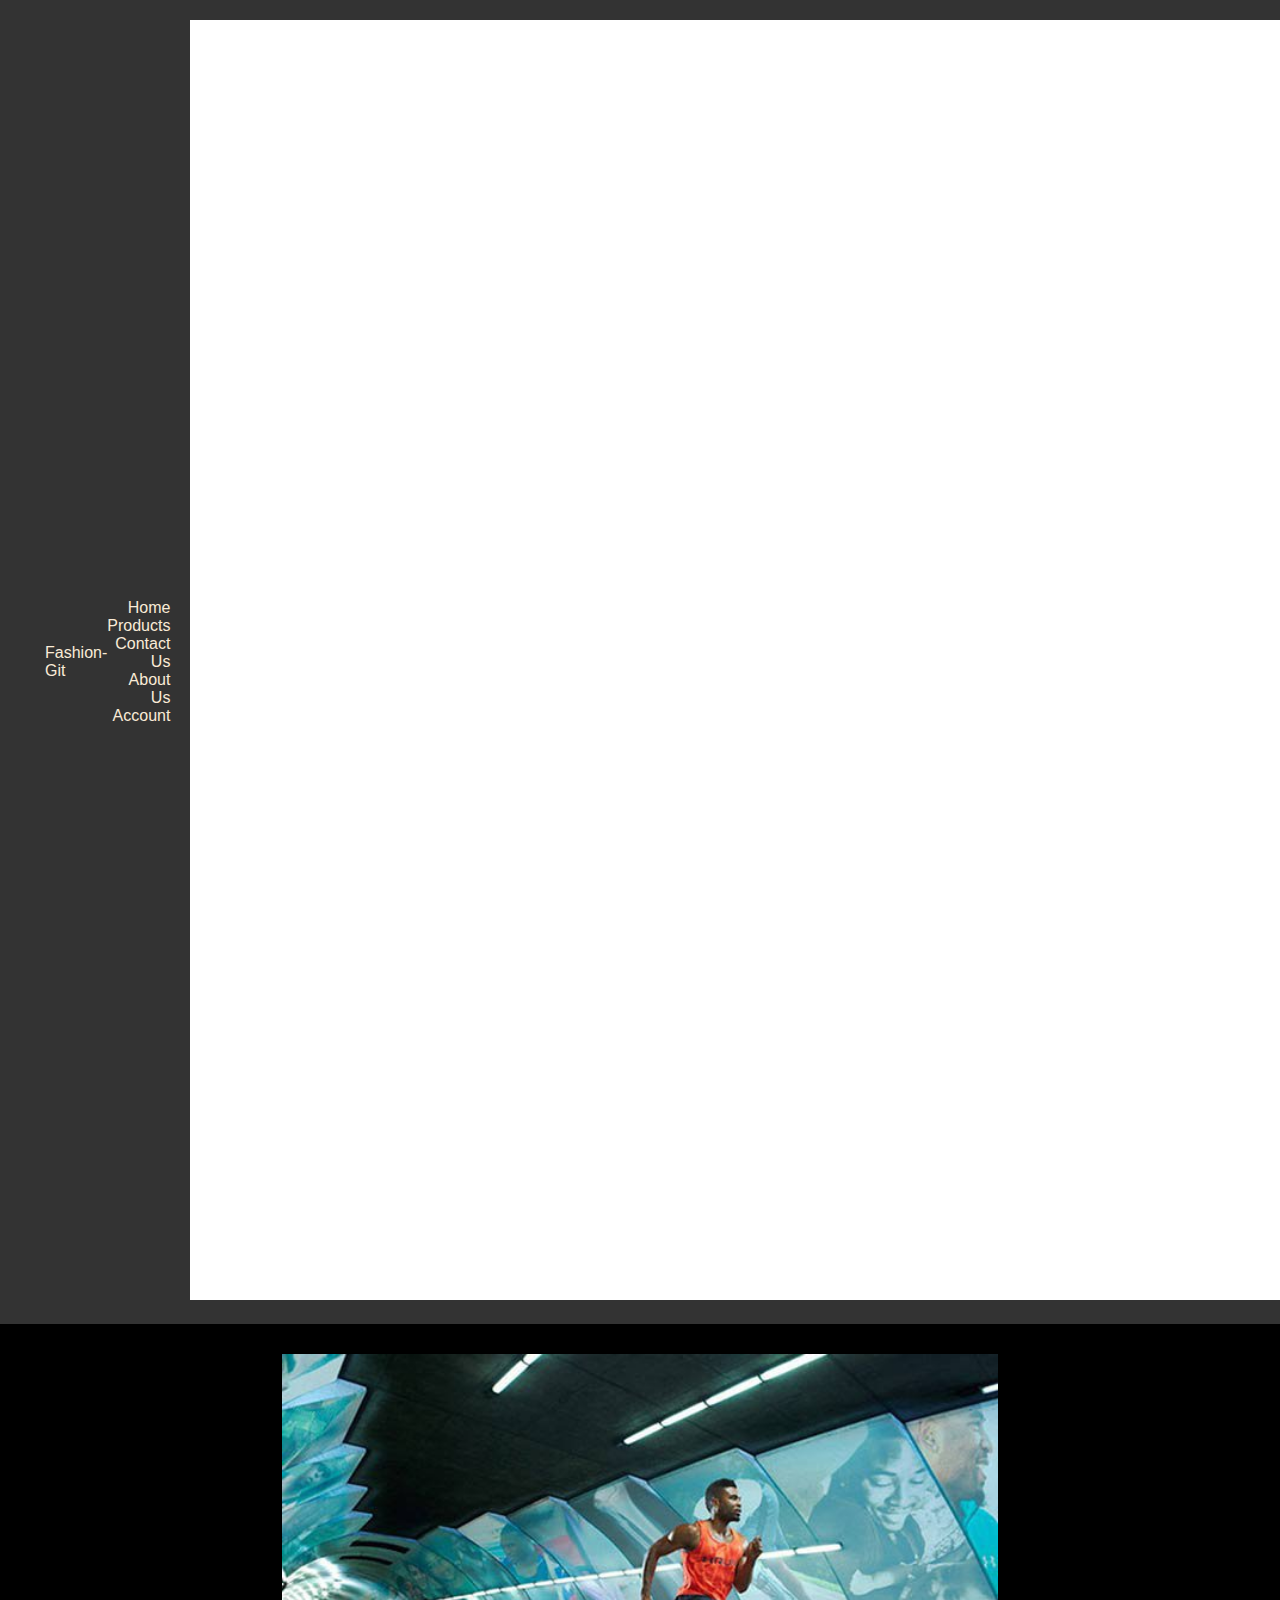
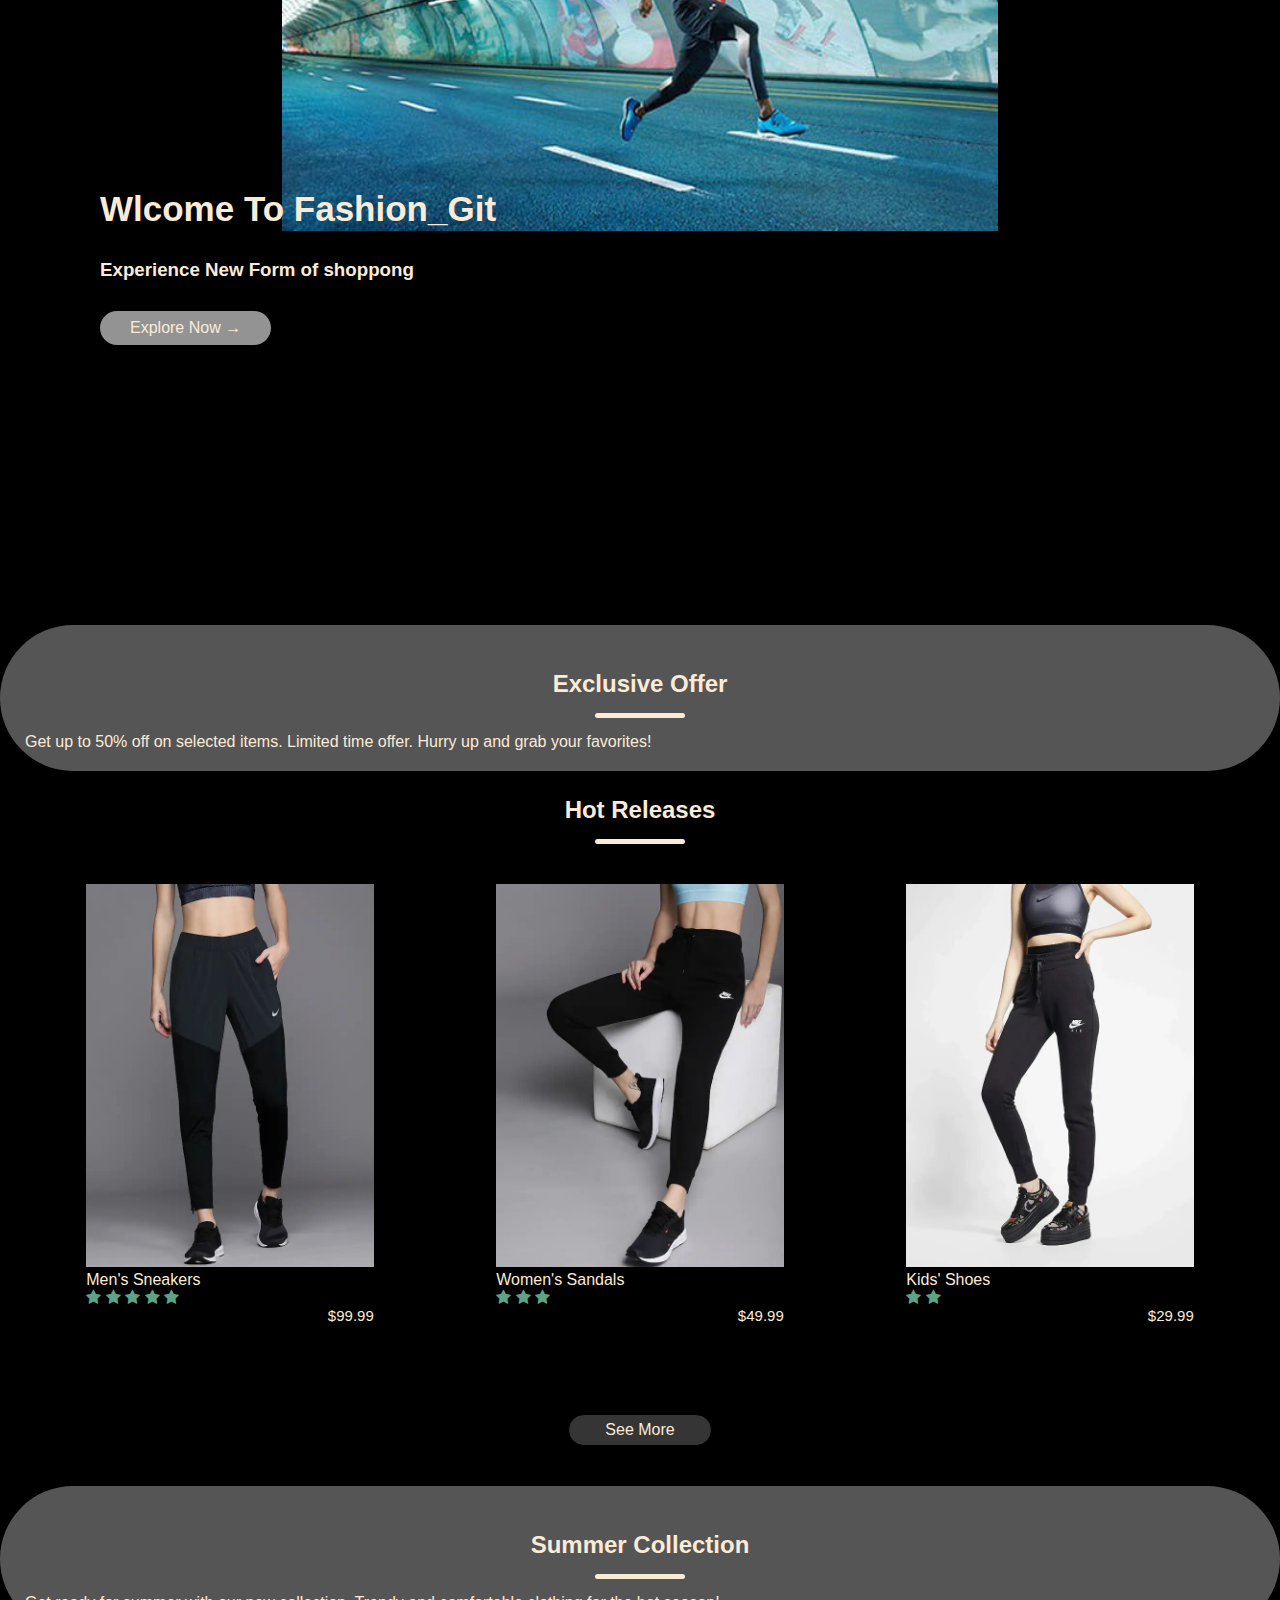
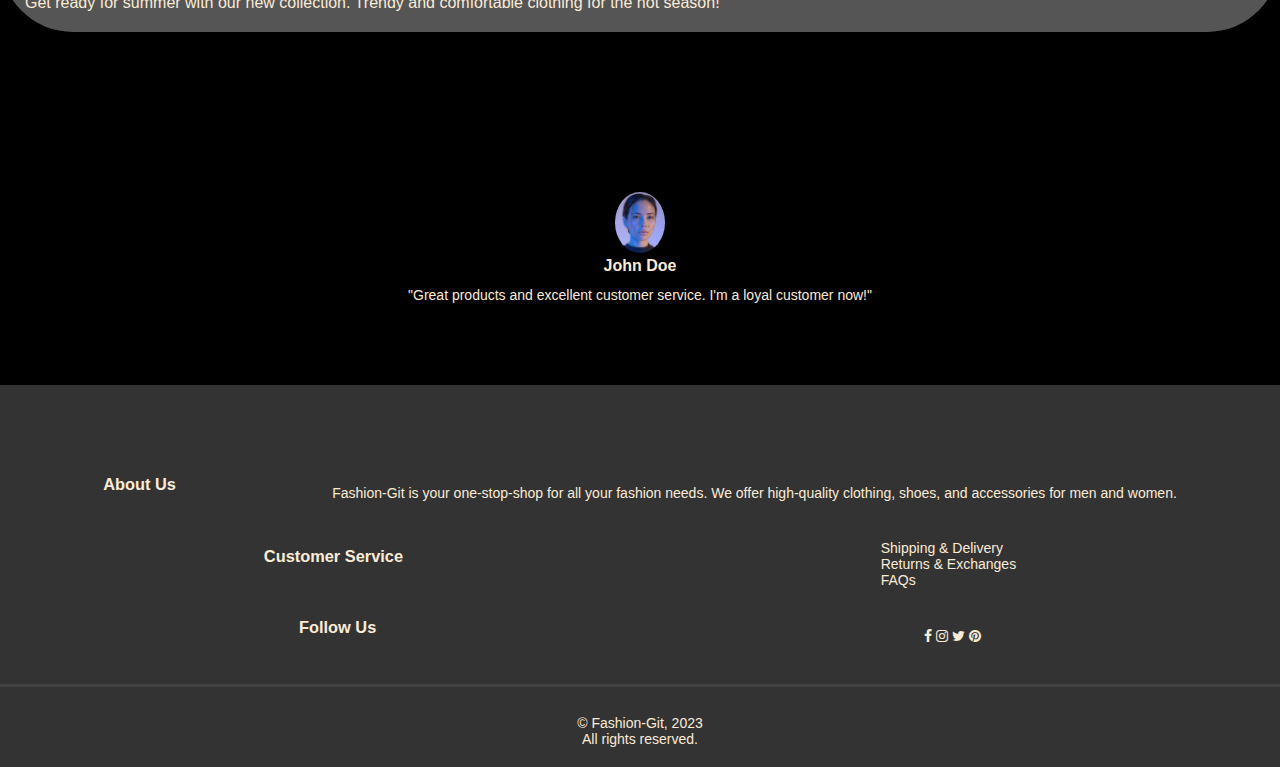
==== index.html @ 40975f95 "Add files via upload" ====
<!DOCTYPE html>
<html lang="en">
<head>
    <meta charset="UTF-8">
    <meta name="viewport" content="width=device-width, initial-scale=1.0">
    <title>Fashion-Git</title>
    <link rel="stylesheet" href="style.css">
    <link rel="stylesheet" href="https://stackpath.bootstrapcdn.com/font-awesome/4.7.0/css/font-awesome.min.css">
    <link rel="icon" type="image/svg+xml" href="./images/header/favicon.svg">
</head>

<style>

.banner{
    margin-top: 30px;
    width: 100%;
    height: 20vh;
}

.banner img{
    width: 100%;
    height: 53vh;
    padding-bottom: 0px;
    object-fit: contain;
}

</style>
<body>
    <div class="header">
        <div class="container">
            <div class="navbar">
                <div class="logo">
                    <a href="./index.html">Fashion-Git</a>
                </div>
                <nav>
                    <ul class="nav-menu">
                        <li class="nav-item"><a href="index.html">Home</a></li>
                        <li class="nav-item"><a href="product.html">Products</a></li>
                        <li class="nav-item"><a href="contactUs.html">Contact Us</a></li>
                        <li class="nav-item"><a href="Aboutus.html">About Us</a></li>
                        <li class="nav-item"><a href="account.html">Account</a></li>
                    </ul>
                </nav>
                <a href="cart.html"><img class="cart" src="cart.jpg"></a>
                <div class="toggle"><i class="fa fa-bars"></i></div>
            </div>
        </div>
    </div>  
    
    <section class="banner">
        <img src="main-qimg-ed73f13c5089960dc564bb7a464de6e5-lq.jpg">
    </section>
    <div class="headerimg">
        <h1>Wlcome To Fashion_Git</h1>
        <h3>Experience New Form of shoppong</h3>
        <a href="product.html" class="btn">Explore Now &#8594;</a>
    </div>

    <div class="offer">
        <div class="small-container" style="padding-bottom: 20px;padding-top: 20px;">
            <h2>Exclusive Offer</h2>
            <div class="line1"></div>
            <p>Get up to 50% off on selected items. Limited time offer. Hurry up and grab your favorites!</p>
        </div>
    </div>

    <div class="small-container">
        <h2>Hot Releases</h2>
        <div class="line1"></div>
        <div class="child">
            <div class="childprods">
                <a href="product_details.html"><img src="product-1.jpg"></a>
                <h4>Men's Sneakers</h4>
                <div class="rating">
                    <i class="fa fa-star"></i>
                    <i class="fa fa-star"></i>
                    <i class="fa fa-star"></i>
                    <i class="fa fa-star"></i>
                    <i class="fa fa-star"></i>
                </div>
                <p>$99.99</p>
            </div>
            <!-- Add more hot releases here -->

            <!-- Example for two more products -->
            <div class="childprods">
                <a href="product_details.html"><img src="product-2 (1).jpg"></a>
                <h4>Women's Sandals</h4>
                <div class="rating">
                    <i class="fa fa-star"></i>
                    <i class="fa fa-star"></i>
                    <i class="fa fa-star"></i>
                </div>
                <p>$49.99</p>
            </div>
            <div class="childprods">
                <a href="product_details.html"><img src="product-3.jpg"></a>
                <h4>Kids' Shoes</h4>
                <div class="rating">
                    <i class="fa fa-star"></i>
                    <i class="fa fa-star"></i>
                </div>
                <p>$29.99</p>
            </div>
        </div>
    </div>

    <div class="more">
        <a href="./product.html">See More</a>
    </div>

    <div class="offer">
        <div class="small-container" style="padding-top: 20px;padding-bottom: 20px;">
            <h2>Summer Collection</h2>
            <div class="line1"></div>
            <p>Get ready for summer with our new collection. Trendy and comfortable clothing for the hot season!</p>
        </div>
    </div>

    <div class="testimonial">
        <div class="small-container">
            
        
            <div class="testchild">
                <img src="rachel.jpg">
                <h3>John Doe</h3>
                <p>"Great products and excellent customer service. I'm a loyal customer now!"</p>
            </div>
            <!-- Add more testimonials here -->
        </div>
    </div>

    <div class="footer" id="footer">
        <div class="container">
            <div class="child">
                <h3>About Us</h3>
                <p>Fashion-Git is your one-stop-shop for all your fashion needs. We offer high-quality clothing, shoes, and accessories for men and women.</p>
            </div>
            <div class="child">
                <h3>Customer Service</h3>
                <ul>
                    <li><a href="#">Shipping & Delivery</a></li>
                    <li><a href="#">Returns & Exchanges</a></li>
                    <li><a href="contactUs.html">FAQs</a></li>
                </ul>
            </div>
            <div class="child">
                <h3>Follow Us</h3>
                <div class="footerSocial">
                    <a href="#" class="footerSocialLink"><i class="fa fa-facebook"></i></a>
                    <a href="#" class="footerSocialLink"><i class="fa fa-instagram"></i></a>
                    <a href="#" class="footerSocialLink"><i class="fa fa-twitter"></i></a>
                    <a href="#" class="footerSocialLink"><i class="fa fa-pinterest"></i></a>
                </div>
            </div>
        </div>
        <div class="belowfooter">
            &copy; Fashion-Git, 2023 <br>
            All rights reserved.
        </div>
    </div>

    <script src="./src/js/script.js"></script>
</body>
</html>
---- style.css ----
* {
  margin: 0;
  padding: 0;
  box-sizing: border-box;
  list-style-type: none;
  color: antiquewhite;
}

body {
  font-family:'Lucida Sans', 'Lucida Sans Regular', sans-serif;
  background: black url("/ecommerce-store/images/header/headerprod.jpg") no-repeat center fixed;
}


a {
  text-decoration: none;
  color: inherit;
}

a:hover {
  text-decoration: none;

  color: gold;
}

h1 {
  font-size: 35px;
  line-height: 50px;
  margin-bottom: 25px;
}

h2 {
  text-align: center;
  margin-top: 25px;
}

h4 {
  font-weight: normal;
}

.navbar {
  display: flex;
  align-items: center;
  padding: 20px;
}

.headerimg {
  max-width: 1300px;
  padding: 250px 100px;
}

nav {
  flex: 1;
  text-align: right;
}

nav ul {
  display: inline-block;
}

nav ul li {
  display: inline-block;
  margin-right: 20px;
}

.toggle {
  display: none;
}

.toggle i {
  font-size: 32px;
}

.container {
  max-width: 1300px;
  margin: auto;
  padding-left: 25px;
  padding-right: 25px;
}

.child {
  margin: 30px auto;
  display: flex;
  align-items: center;
  flex-wrap: wrap;
  justify-content: space-around;
}

.halfchild {
  flex-basis: 50%;
  min-width: 300px;
  margin-top: 20px;
}

.halfchild img {
  max-width: 100%;
  padding: 50px 0;
}

.btn {
  display: inline-block;
  background: #949393;
  padding: 8px 30px;
  margin: 30px 0;
  border-radius: 30px;
  transition: background 0.5s;
}

.btn:hover {
  background: #563434;
  text-decoration: none;
}

.header {
  background-color: #333;
}

.line1 {
  margin: 15px auto;
  border-radius: 10px;
  width: 90px;
  height: 5px;
  background-color: antiquewhite;
}

.small-container {
  max-width: 1380px;
  margin: auto;
  padding-left: 25px;
  padding-right: 25px;
}

.childprods {
  flex-basis: 25%;
  padding: 10px;
  min-width: 200px;
  margin-bottom: 50px;
  transition: transform 0.5s;
}

.childprods img {
  width: 100%;
}

.childprods p {
  font-size: 15px;
  text-align: right;
}

.rating .fa {
  color: #5fa387;
}

.childprods:hover {
  cursor: pointer;
  transform: translateY(-5px);
}

.ohhh {
  background: linear-gradient(rgb(67, 68, 66),rgb(82, 81, 81));
}

.more {
  background-color: rgb(53, 53, 53);
  margin: 0 auto;
  display: flex;
  border-radius: 20px;
  justify-content: center;
  align-items: center;
  border: 1px solid black;
  margin-bottom: 40px;
  width: 9em;
  height: 2em;
}

.offer {
  background-color: #555;
  border-radius: 200px;
}

.halfchild .offer-img {
  padding: 50px;
}

.halfchild select, .halfchild option, .halfchild input {
  color: #333;
}

.testimonial {
  margin-top: 100px;
}

.testimonial .testchild {
  text-align: center;
  padding: 40px 20px;
  box-shadow: 0 0 20px 0px rgba(0, 0, 0, 0.3);
  cursor: pointer;
  transition: transform 0.5s;
}

.testchild {
  flex-basis: 30%;
  min-width: 250px;
  margin-bottom: 30px;
}

.testimonial .testchild img {
  width: 50px;
  margin-top: 20px;
  border-radius: 50%;
}

.testimonial .testchild:hover {
  transform: translateY(-10px);
}

.fa.fa-quote-left {
  font-size: 40px;    
}

.testchild p {
  font-size: 14px;
  margin: 12px 0;
}

.testimonial .testchild h3 {
  font-weight: 600;
  font-size: 16px;
}

.brands {
  margin: 100px auto;
}

.logo {
  width: 160px;
}

.logo img {
  width: 100%;
}

.footer {
  background-color: #333;
  font-size: 14px;
  padding: 60px 0 20px;
}

.footer h3 {
  margin-bottom: 1em;
}

.belowfooter {
  text-align: center;
  border-top: 3px solid rgb(66, 66, 66);
  padding-top: 2em;
}

.footerChild1, .footerChild2 {
  min-width: 250px;
  margin-bottom: 20px;
}

.footerChild1 {
  flex: 1;
  text-align: center;
}

.footerChild1 img {
  width: 180px;
  margin-bottom: 20px;
}

.footerChild2 {
  flex-basis: 12%;
}

.footerChild2 img {
  width: 250px;
}

.footerChild2 p {
  text-align: right;
  font-size: 14px;
}

.child-2 {
  justify-content: space-between;
  margin: 100px auto 50px;
}

select, select option  {
  border: 1px solid black;
  color: #333;
  padding: 5px;
}

.page-btn {
  margin-bottom: 35px;
  text-align: center;
}

.page-btn span {
  display: inline-block;
  background-color: black;
  margin-left: 10px;
  width: 40px;
  height: 40px;
  text-align: center;
  line-height: 40px;
  cursor: pointer;
}

.page-btn span:hover {
  background-color: #333;
  border: 1px solid grey;
}

.single-product {
  margin-top: 80px;
}

.single-product .halfchild img {
  padding: 0;
}

.single-product .halfchild {
  padding: 20px;
}

.single-product h4 {
  margin: 20px 0;
  font-size: 22px;
  font-weight: bold;
}

.single-product select {
  display: inline-block;
  padding: 10px;
  margin-top: 20px;
}

.single-product input {
  width: 50px;
  height: 38px;
  margin: 10px 35px 10px 10px;
  text-align: center;
  font-size: 16px;
  border: 1px solid black;
}

select, input {
  outline: none;
}

.single-product .fa {
  color: black;
  margin-left: 10px;
}

.small-img-child {
  display: flex;
  justify-content: space-between;
}

.small-img-col {
  flex-basis: 24%;
  cursor: pointer;
}

.formPage {
  display: flex;
  flex-direction: column;
  align-items: center;
  justify-content: center;
  min-height: calc(100vh - 120px);
}

.formPage .btn{
  display: block;
  margin: 20px 0;
  text-align: center;
  width: 250px;
  height: 35px;
  cursor: pointer;
}

.showForm {
  display: none;
  flex-direction: column;
  justify-content: space-evenly;
  align-items: center;
  width: 350px;
  height: 500px;
  background-color: #333;
  border-radius: 5px;
}

.showForm input {
  color: #333;
  border-radius: 15px;
  text-align: center;
  height: 35px;
  width: 280px;
}

@media only screen and (max-width: 768px) {
  .toggle {
      display: block;
      cursor: pointer;
  }    
  .active {
      background-color:grey;
  }
  .active .nav-item {
      display: block;
  }
  .active .nav-item:hover {
      background-color: #0d0e0d;
  }
  .active .nav-item a:hover {
      color: #7a7a7a;
      text-decoration: none;
  }
  .navbar .cart {
      position: relative;
      right: 50px;
  }
  .nav-menu {
      position: absolute;
      left: 0;
      top: 70px;
      right: 0;
  }
  nav ul li {
      margin: 0 auto;
  }
  .nav-item {
      text-align: center;
      display: none;
  }
  .nav-item a {
      display: block;
      padding: 15px;
      font-weight: 700;
      color: #1D263B;
  }
  .headerimg h1 {
      font-size: 32px;
  }
  .child .logo img {
      margin: 20px 20px;
  }
}

@media only screen and (max-width: 670px) {
  .child {
      text-align: center;
  }
  .halfchild, .testchild, .childprods {
      flex-basis: 100%;
  }
  .single-product .child {
      text-align: left;
  }
}
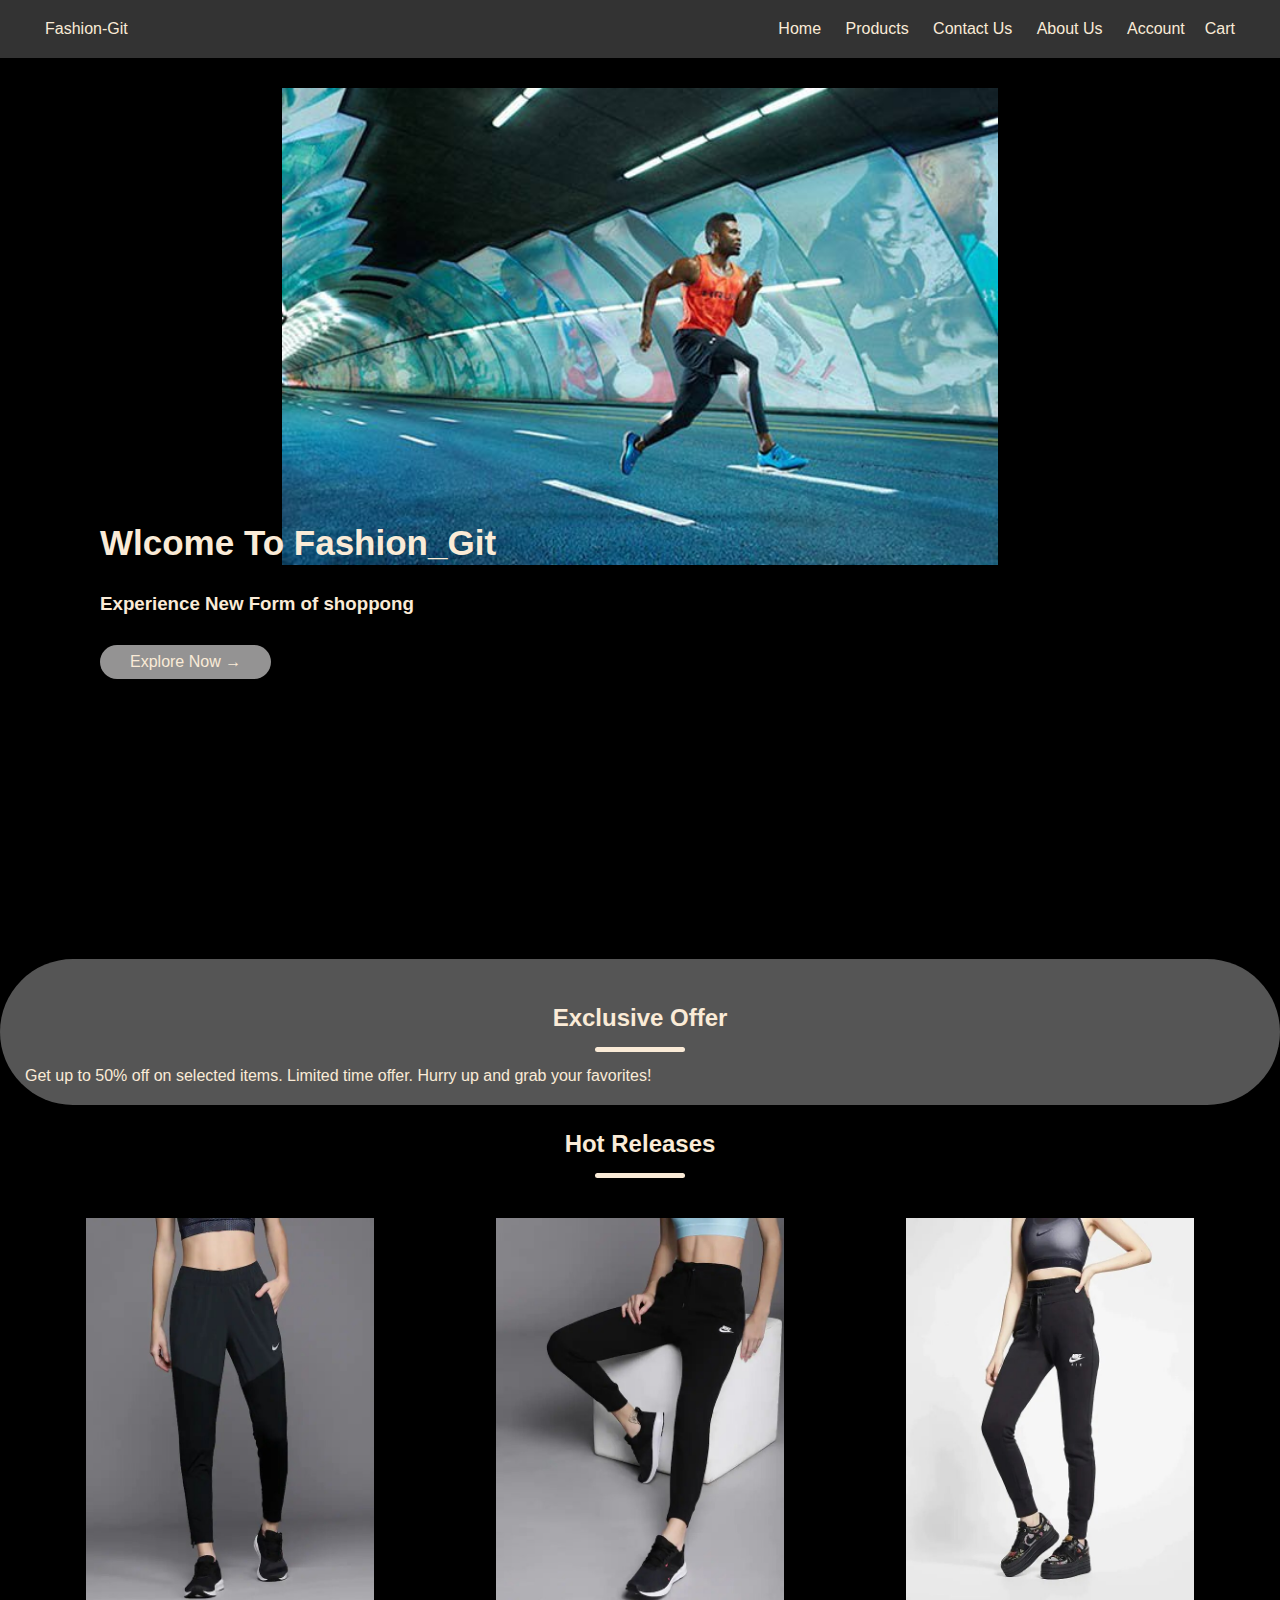
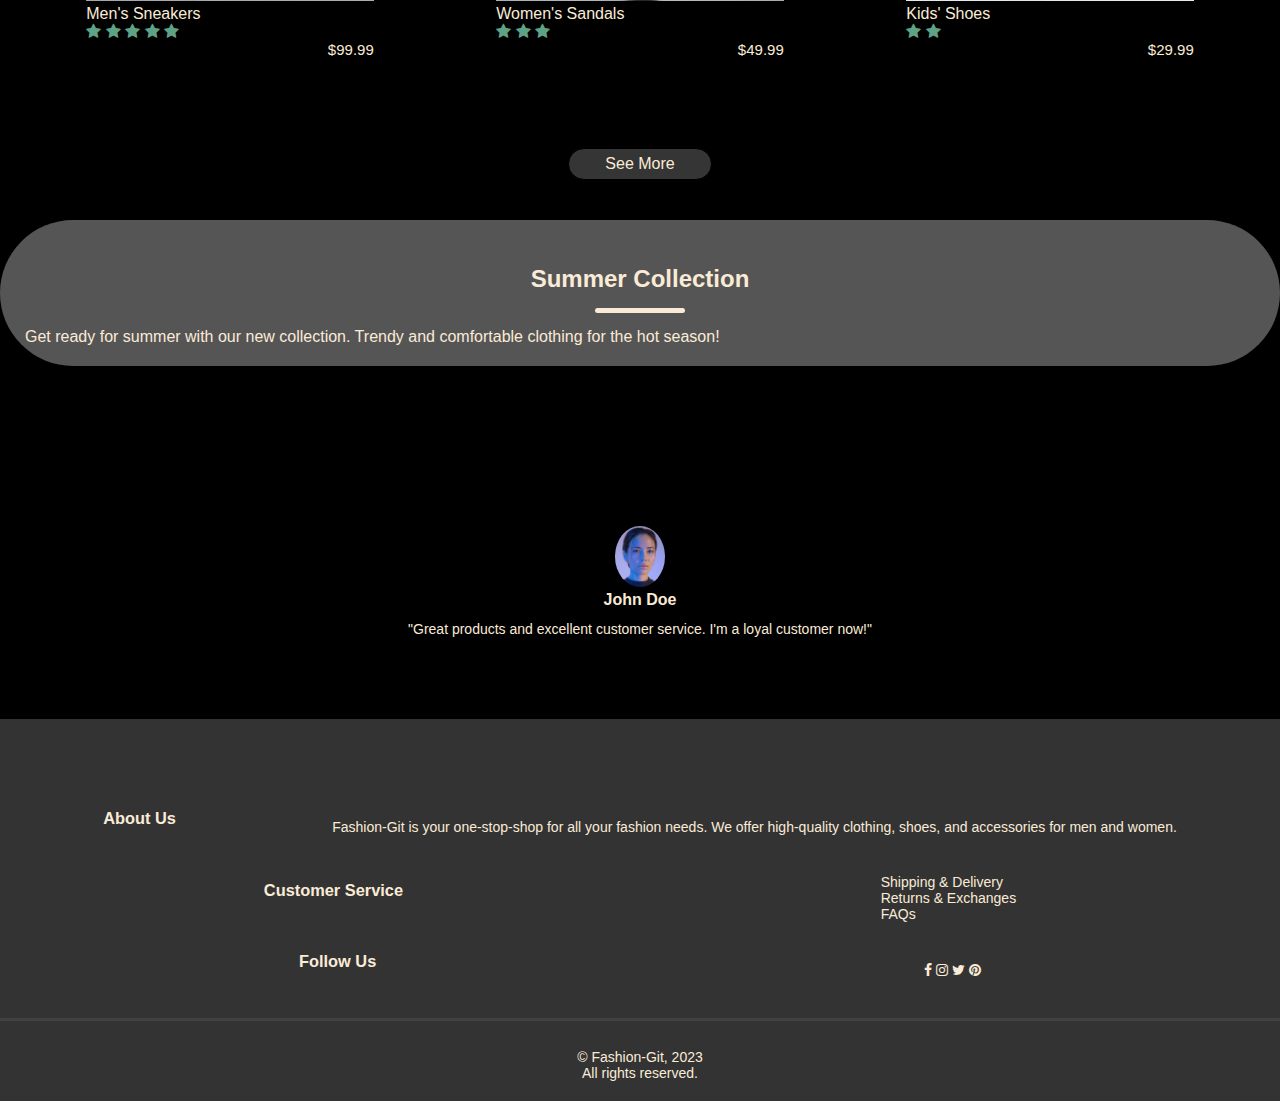
==== commit 1a5d97ef: "Add files via upload" ====
--- a/index.html
+++ b/index.html
@@ -41,7 +41,7 @@
                         <li class="nav-item"><a href="account.html">Account</a></li>
                     </ul>
                 </nav>
-                <a href="cart.html"><img class="cart" src="cart.jpg"></a>
+                <a href="cart.html">Cart</a>
                 <div class="toggle"><i class="fa fa-bars"></i></div>
             </div>
         </div>
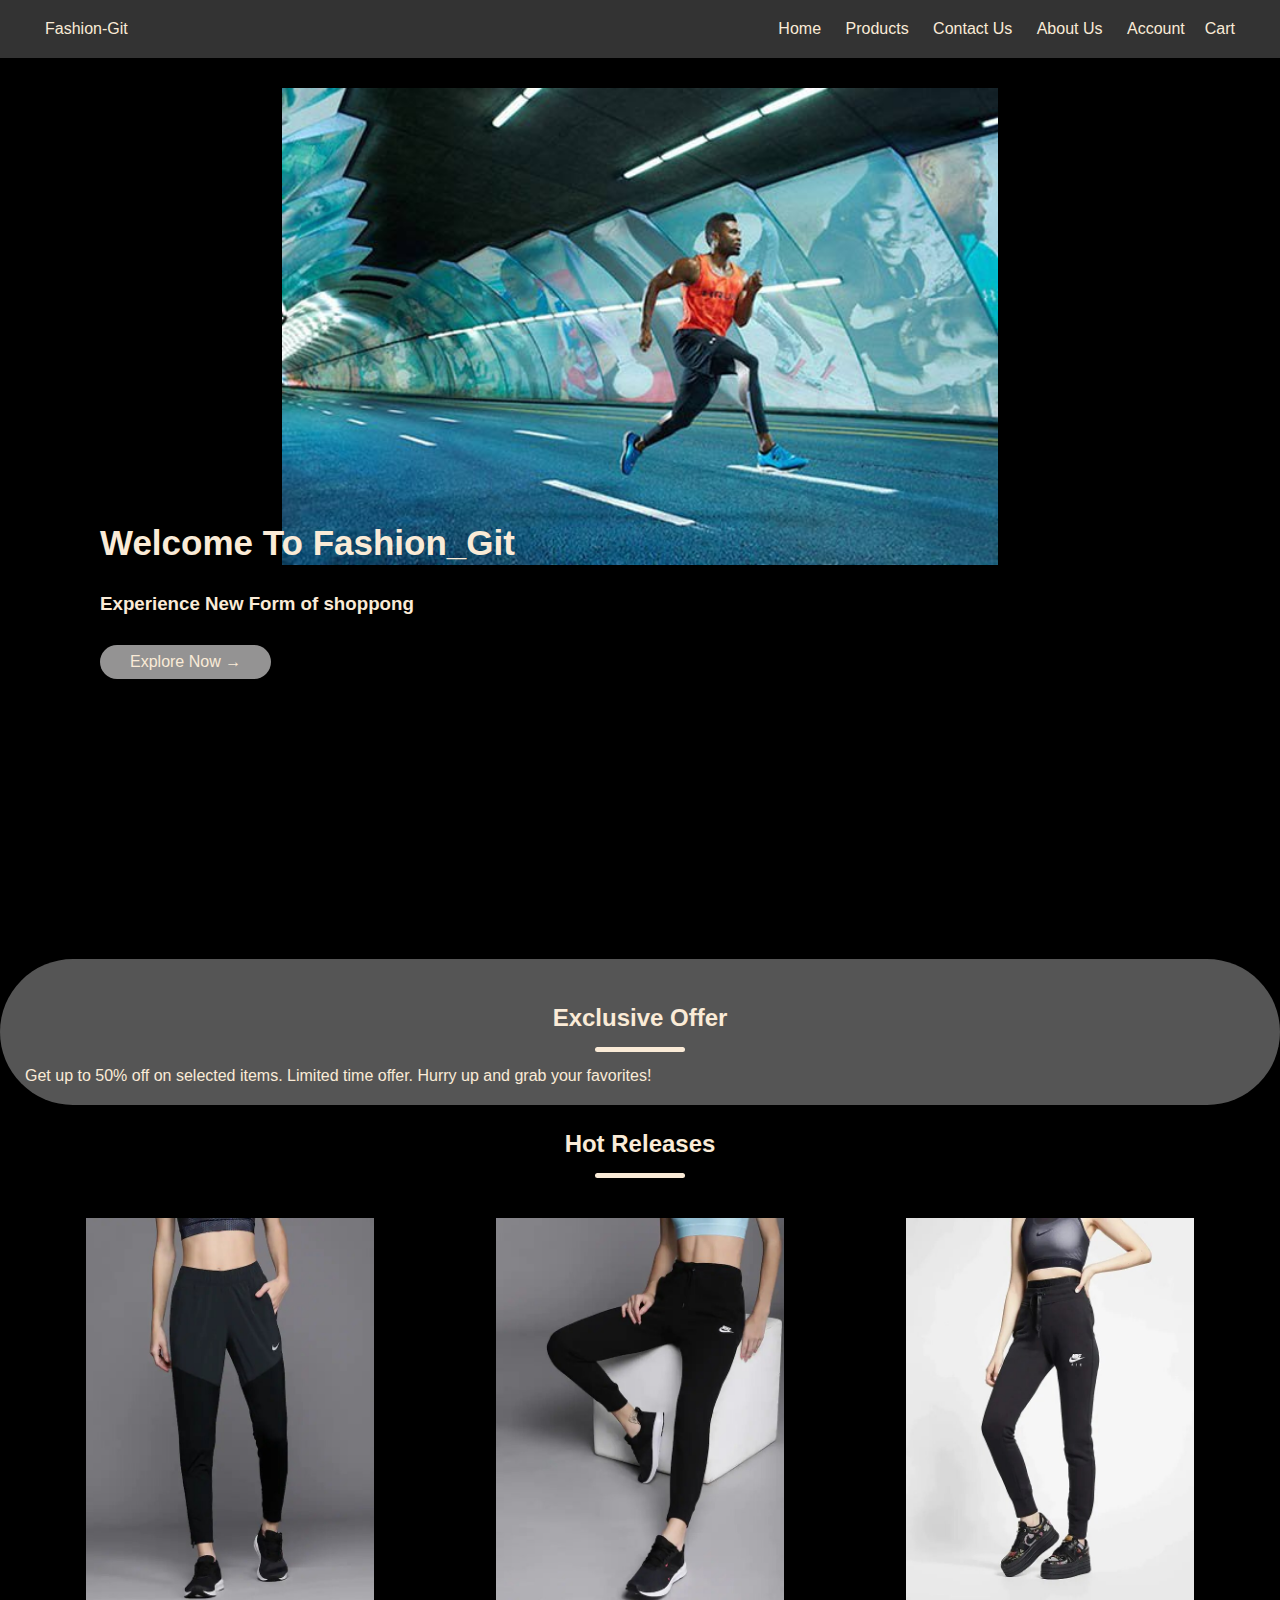
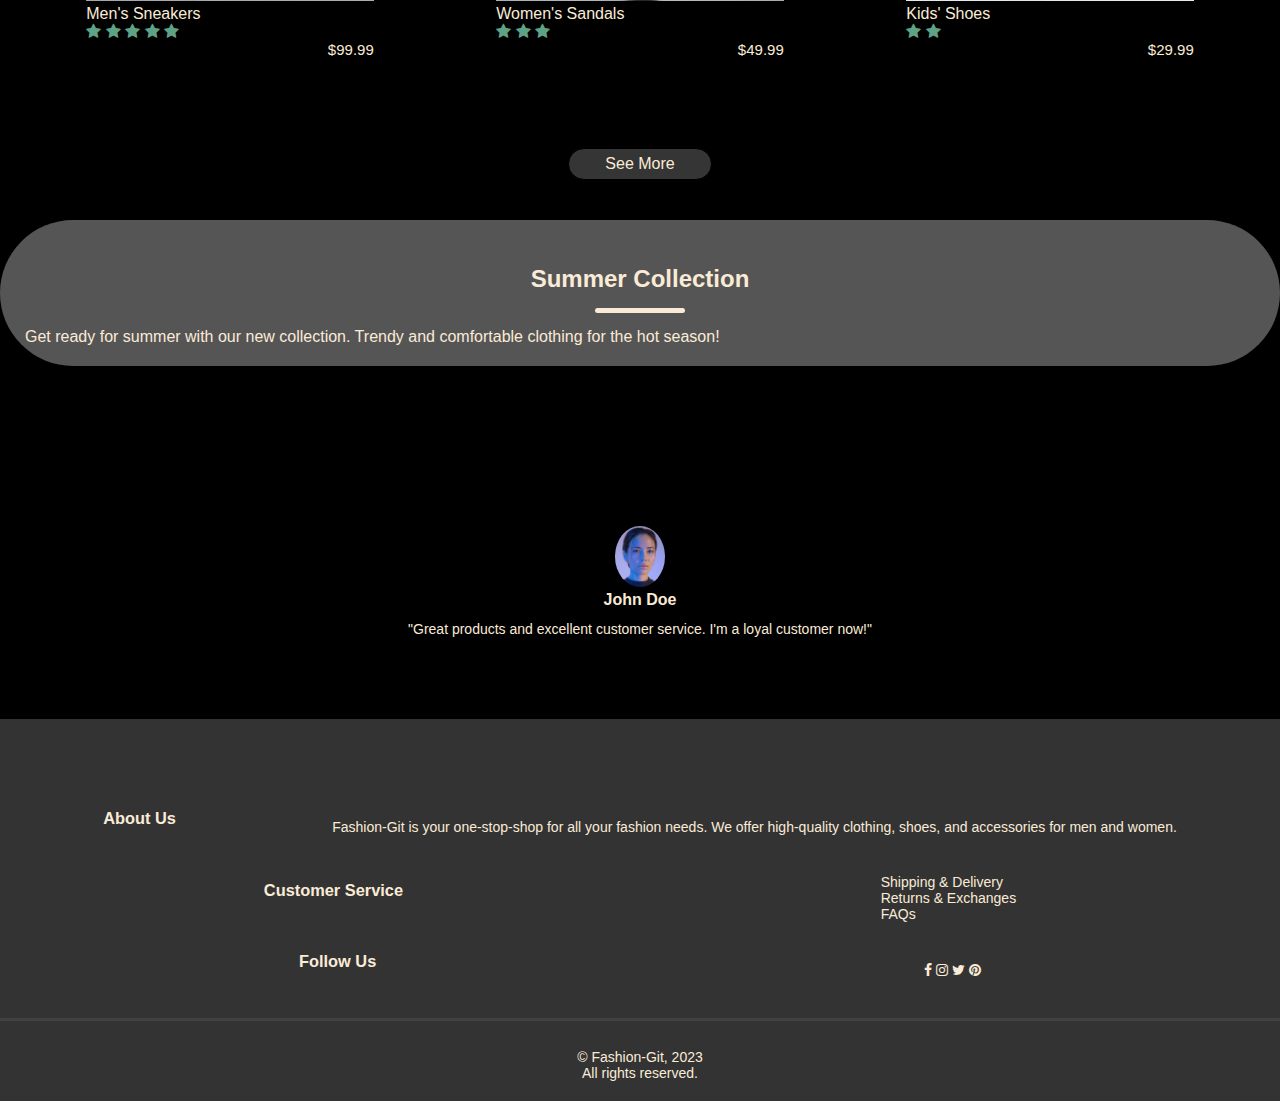
==== commit 0ef96bd7: "Add files via upload" ====
--- a/index.html
+++ b/index.html
@@ -51,7 +51,7 @@
         <img src="main-qimg-ed73f13c5089960dc564bb7a464de6e5-lq.jpg">
     </section>
     <div class="headerimg">
-        <h1>Wlcome To Fashion_Git</h1>
+        <h1>Welcome To Fashion_Git</h1>
         <h3>Experience New Form of shoppong</h3>
         <a href="product.html" class="btn">Explore Now &#8594;</a>
     </div>
